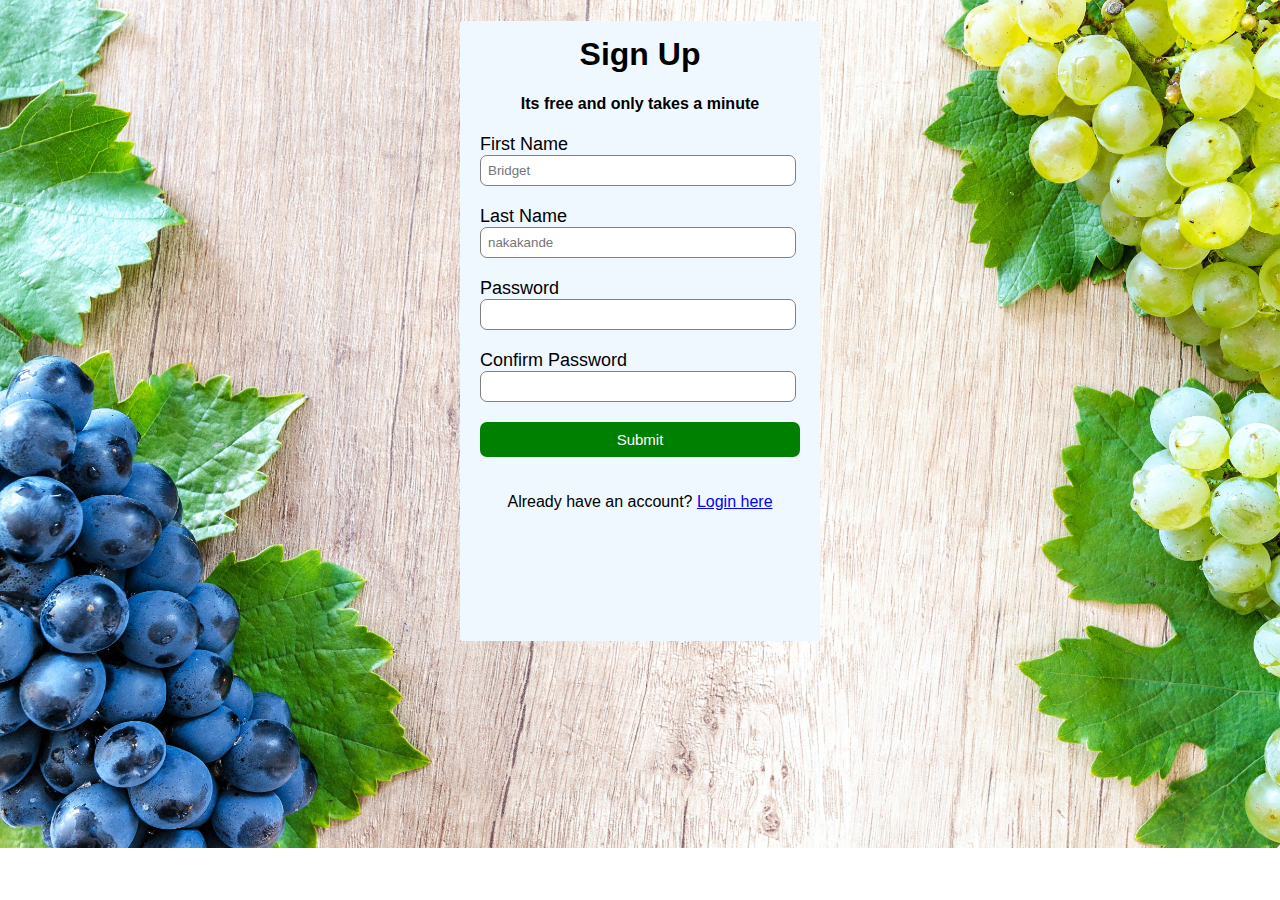
==== customer-signup.html @ 9560b56e "resolve conflicts" ====
<!DOCTYPE html>
<html lang="en">
<head>
    <meta charset="UTF-8">
    <meta http-equiv="X-UA-Compatible" content="IE=edge">
    <meta name="viewport" content="width=device-width, initial-scale=1.0">
    <title>Mama -green</title>
    <link rel="stylesheet" href="customer-signup.css">
</head>
<body>
    <div class="signup-box">
        <h1>Sign Up</h1>
        <h4>Its free and only takes a minute</h4>
        <form>
             <label>First Name</label>
             <input type="text" placeholder="Bridget" >
             <label>Last Name</label>
             <input type="text" placeholder="nakakande" >
             <label>Password</label>
             <input type="password" placeholder="" >
             <label> Confirm Password</label>
             <input type="password" placeholder="" >
             <input type="button" value ="Submit">
        </form>
        <P id="para-2">Already have an account? <a href="login.html">Login here</a></P>

    
    </div>
   
</body>
</html>
---- customer-signup.css ----
body{
    background-image: url(images/back\ \(1\).jpg);   
    background-repeat: no-repeat;
    background-size: 100%; 
font-family: Arial, Helvetica, sans-serif;



}
.signup-box{
    width: 360px;
    height: 620px;
    margin: auto;
    background-color: aliceblue;
    border-radius: 3px;
}
.order-box{

    width: 360px;
    height: 620px;
    margin: auto;
    background-color: aliceblue;
    border-radius: 3px ;

}
.login-box{
    width:360px;
    height: 280px;
    background-color: white;
    margin: auto;
    border-radius: 3px;






}
h1{
    text-align: center;
    padding-top: 15px;




}
h4{
    text-align: center;


}
form{
    width: 300px;
    margin-left: 20px;


}
form label{
    display: flex;
    margin-top: 20px;
    font-size: 18px;

}
form input{
    width: 100%;
    padding: 7px;
    border:none ;
    border:1px solid gray;
    border-radius: 7px;
    outline: none;


}
input[type="button"]{
    width: 320px;
    height:35px ;
    margin-top: 20px;
    border: none;
    background-color: green;
    color: white;
    font-size: 15px;

}
p{
    text-align: center;
    padding-top:20px;
   


}
#para-2 a{
    color: blue;


}
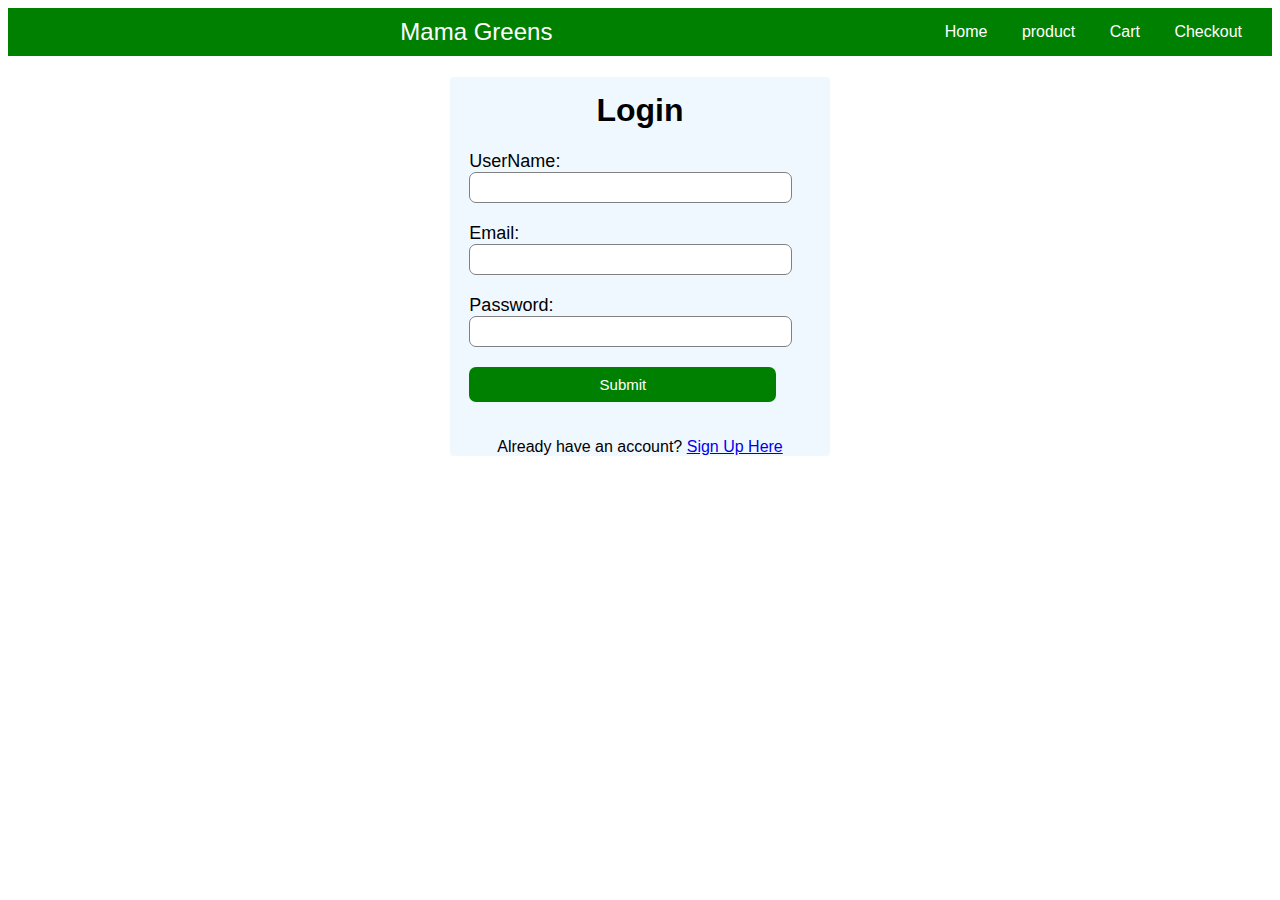
==== commit e8185c2e: "Made the pages responsive" ====
--- a/customer-signup.html
+++ b/customer-signup.html
@@ -4,28 +4,746 @@
     <meta charset="UTF-8">
     <meta http-equiv="X-UA-Compatible" content="IE=edge">
     <meta name="viewport" content="width=device-width, initial-scale=1.0">
-    <title>Mama -green</title>
+    <title>Login</title>
     <link rel="stylesheet" href="customer-signup.css">
-</head>
-<body>
+
+
+  </head>
+  <body>
+    <section class="navBar">
+      <div class="topNav">
+        <div>
+          <img id="logoPic" src="images/mama greens.jpg" alt="">
+        </div>
+        <div class="logo">
+          <span>Mama Greens</span>
+        </div>
+        <div class="navItems">
+          <a href="index.html">Home</a>
+          <a href="product.html">product</a>
+          <a href="order.html">Cart</a>
+          <a href="checkout.html">Checkout</a>
+        </div>
+      </div>
+    </section>
+    
     <div class="signup-box">
-        <h1>Sign Up</h1>
-        <h4>Its free and only takes a minute</h4>
-        <form>
-             <label>First Name</label>
-             <input type="text" placeholder="Bridget" >
-             <label>Last Name</label>
-             <input type="text" placeholder="nakakande" >
-             <label>Password</label>
-             <input type="password" placeholder="" >
-             <label> Confirm Password</label>
-             <input type="password" placeholder="" >
-             <input type="button" value ="Submit">
-        </form>
-        <P id="para-2">Already have an account? <a href="login.html">Login here</a></P>
-
-    
+      <h1>Login</h1>
+      <form>
+        <label for="name">UserName:</label>
+        <input type="text" id="name" name="name" required>
+
+        <label for="email">Email:</label>
+        <input type="email" id="email" name="email" required>
+
+        <label for="password">Password:</label>
+        <input type="password" id="password" name="password" required>
+
+        <input type="button" value="Submit">
+      </form>
+    <p>Already have an account? <a href="#" id="para-2">Sign Up Here</a></p>
+      
     </div>
-   
-</body>
-</html>+    </html>
+
+
+
+
+
+
+
+
+
+
+
+
+
+
+
+
+
+
+
+
+
+
+
+
+
+
+  
+
+
+ 
+ 
+ 
+ 
+ 
+ 
+ 
+
+ 
+ 
+
+ 
+ 
+
+ 
+ 
+ 
+ 
+
+ 
+ 
+ 
+ 
+ 
+
+ 
+ 
+
+ 
+ 
+ 
+
+ 
+ 
+ 
+ 
+ 
+
+ 
+ 
+
+ 
+ 
+ 
+ 
+
+
+
+
+
+
+
+
+
+
+
+
+
+
+
+
+
+
+
+
+
+
+
+
+
+
+
+
+
+
+
+
+
+
+
+
+
+
+
+
+
+
+
+
+
+
+
+
+
+ 
+ 
+ 
+ 
+ 
+ 
+ 
+
+ 
+ 
+
+ 
+ 
+
+ 
+ 
+ 
+ 
+
+ 
+ 
+ 
+ 
+ 
+
+ 
+ 
+
+ 
+ 
+ 
+
+ 
+ 
+ 
+ 
+ 
+
+ 
+ 
+
+ 
+ 
+ 
+ 
+
+
+ 
+ 
+ 
+ 
+ 
+ 
+ 
+
+ 
+ 
+
+ 
+ 
+
+ 
+ 
+ 
+ 
+
+ 
+ 
+ 
+ 
+ 
+
+ 
+ 
+
+ 
+ 
+ 
+
+ 
+ 
+ 
+ 
+ 
+
+ 
+ 
+
+ 
+ 
+ 
+ 
+
+
+ 
+ 
+ 
+ 
+ 
+ 
+ 
+
+ 
+ 
+
+ 
+ 
+
+ 
+ 
+ 
+ 
+
+ 
+ 
+ 
+ 
+ 
+
+ 
+ 
+
+ 
+ 
+ 
+
+ 
+ 
+ 
+ 
+ 
+
+ 
+ 
+
+ 
+ 
+ 
+ 
+
+
+ 
+ 
+ 
+ 
+ 
+ 
+ 
+
+ 
+ 
+
+ 
+ 
+
+ 
+ 
+ 
+ 
+
+ 
+ 
+ 
+ 
+ 
+
+ 
+ 
+
+ 
+ 
+ 
+
+ 
+ 
+ 
+ 
+ 
+
+ 
+ 
+
+ 
+ 
+ 
+ 
+
+
+ 
+ 
+ 
+ 
+ 
+ 
+ 
+
+ 
+ 
+
+ 
+ 
+
+ 
+ 
+ 
+ 
+
+ 
+ 
+ 
+ 
+ 
+
+ 
+ 
+
+ 
+ 
+ 
+
+ 
+ 
+ 
+ 
+ 
+
+ 
+ 
+
+ 
+ 
+ 
+ 
+
+
+ 
+ 
+ 
+ 
+ 
+ 
+ 
+
+ 
+ 
+
+ 
+ 
+
+ 
+ 
+ 
+ 
+
+ 
+ 
+ 
+ 
+ 
+
+ 
+ 
+
+ 
+ 
+ 
+
+ 
+ 
+ 
+ 
+ 
+
+ 
+ 
+
+ 
+ 
+ 
+ 
+
+
+ 
+ 
+ 
+ 
+ 
+ 
+ 
+
+ 
+ 
+
+ 
+ 
+
+ 
+ 
+ 
+ 
+
+ 
+ 
+ 
+ 
+ 
+
+ 
+ 
+
+ 
+ 
+ 
+
+ 
+ 
+ 
+ 
+ 
+
+ 
+ 
+
+ 
+ 
+ 
+ 
+
+
+ 
+ 
+ 
+ 
+ 
+ 
+ 
+
+ 
+ 
+
+ 
+ 
+
+ 
+ 
+ 
+ 
+
+ 
+ 
+ 
+ 
+ 
+
+ 
+ 
+
+ 
+ 
+ 
+
+ 
+ 
+ 
+ 
+ 
+
+ 
+ 
+
+ 
+ 
+ 
+ 
+
+
+ 
+ 
+ 
+ 
+ 
+ 
+ 
+
+ 
+ 
+
+ 
+ 
+
+ 
+ 
+ 
+ 
+
+ 
+ 
+ 
+ 
+ 
+
+ 
+ 
+
+ 
+ 
+ 
+
+ 
+ 
+ 
+ 
+ 
+
+ 
+ 
+
+ 
+ 
+ 
+ 
+
+
+ 
+ 
+ 
+ 
+ 
+ 
+ 
+
+ 
+ 
+
+ 
+ 
+
+ 
+ 
+ 
+ 
+
+ 
+ 
+ 
+ 
+ 
+
+ 
+ 
+
+ 
+ 
+ 
+
+ 
+ 
+ 
+ 
+ 
+
+ 
+ 
+
+ 
+ 
+ 
+ 
+
+
+ 
+ 
+ 
+ 
+ 
+ 
+ 
+
+ 
+ 
+
+ 
+ 
+
+ 
+ 
+ 
+ 
+
+ 
+ 
+ 
+ 
+ 
+
+ 
+ 
+
+ 
+ 
+ 
+
+ 
+ 
+ 
+ 
+ 
+
+ 
+ 
+
+ 
+ 
+ 
+ 
+
+
+
+
+ 
+ 
+ 
+ 
+ 
+
+
+ 
+ 
+ 
+ 
+ 
+ 
+ 
+ 
+ 
+ 
+ 
+ 
+ 
+ 
+ 
+ 
+ 
+ 
+ 
+
+
+
+
+
+ 
+
+
+
+
+
+
+ 
+
+ 
+ 
+
+ 
+
+ 
+ 
+ 
+ 
+ 
+ 
+ 
+ 
+ 
+ 
+ 
+ 
+ 
+ 
+
--- a/customer-signup.css
+++ b/customer-signup.css
@@ -1,95 +1,171 @@
-body{
-    background-image: url(images/back\ \(1\).jpg);   
-    background-repeat: no-repeat;
-    background-size: 100%; 
-font-family: Arial, Helvetica, sans-serif;
+
+      body {
+        /* background-color: lightseagreen; */
+        font-family: -apple-system, BlinkMacSystemFont, 'Segoe UI', Roboto, Oxygen, Ubuntu, Cantarell, 'Open Sans', 'Helvetica Neue', sans-serif;
+      }
 
 
+      /* Navbar styles */
+.navBar {
+  background-color:green;
+  color: white;
+  padding: 10px;
+}
 
+.topNav {
+  display: flex;
+  justify-content: space-between;
+  align-items: center;
 }
-.signup-box{
-    width: 360px;
-    height: 620px;
-    margin: auto;
-    background-color: aliceblue;
-    border-radius: 3px;
+
+.logo {
+  font-size: 24px;
 }
-.order-box{
 
-    width: 360px;
-    height: 620px;
-    margin: auto;
-    background-color: aliceblue;
-    border-radius: 3px ;
+.navItems a {
+  color: white;
+  text-decoration: none;
+  padding: 10px;
+  margin-right: 10px;
+  /* border-radius: 5px; */
+  /* background-color: #4CAF50; */
+}
 
+/* Media queries */
+@media only screen and (max-width: 600px) {
+  .topNav {
+    flex-direction: column;
+  }
+
+  .navItems a {
+    font-size: 14px;
+  }
 }
-.login-box{
-    width:360px;
-    height: 280px;
-    background-color: white;
-    margin: auto;
-    border-radius: 3px;
 
 
+      .signup-box {
+        width: 360px;
+        height: 720px;
+        margin: auto;
+        background-color: aliceblue;
+        border-radius: 3px;
+      }
 
+      .order-box {
+        width: 360;
+        height: 620px;
+        margin: auto;
+        background-color: aliceblue;
+        border-radius: 3px;
+      }
 
+      .login-box {
+        width: 360px;
+        height: 280px;
+        background-color: white;
+        margin: auto;
+        border-radius: 3px;
+      }
 
+      h1 {
+        text-align: center;
+        padding-top: 15px;
+      }
 
-}
-h1{
-    text-align: center;
-    padding-top: 15px;
+      h4 {
+        text-align: center;
+      }
 
+      form {
+        width: 300px;
+        margin-left: 20px;
+      }
 
+      form label {
+        display: flex;
+        margin-top: 20px;
+        font-size: 18px;
+      }
 
+      form input {
+         width: 90%; 
+        padding: 7px;
+        border: none;
+        border: 1px solid gray;
+        border-radius: 7px;
+        outline: none;
+      }
 
-}
-h4{
-    text-align: center;
+      input[type="button"] {
+        width: 320px;
+        height: 35px;
+        margin-top: 20px;
+        border: none;
+        background-color: green;
+        color: white;
+        font-size: 15px;
+      }
 
+      p {
+        text-align: center;
+        padding-top: 20px;
+      }
 
-}
-form{
-    width: 300px;
-    margin-left: 20px;
+      #para-2 a {
+        color: blue;
+      }
 
+      /* media queries */
+      @media only screen and (max-width: 600px) {
+        .signup-box,
+        .order-box,
+        .login-box {
+          width: 100%;
+          height: auto;
+        }
 
-}
-form label{
-    display: flex;
-    margin-top: 20px;
-    font-size: 18px;
+        form {
+          width: 90%;
+          margin-left: 5%;
+        }
 
-}
-form input{
-    width: 100%;
-    padding: 7px;
-    border:none ;
-    border:1px solid gray;
-    border-radius: 7px;
-    outline: none;
+        input[type="button"] {
+          width: 90%;
+        }
+      }
 
+      @media only screen and (min-width: 601px) and (max-width: 900px) {
+        .signup-box,
+        .order-box,
+        .login-box {
+          width: 50%;
+          height: auto;
+        }
 
-}
-input[type="button"]{
-    width: 320px;
-    height:35px ;
-    margin-top: 20px;
-    border: none;
-    background-color: green;
-    color: white;
-    font-size: 15px;
+        form {
+          width: 90%;
+          margin-left: 5%;
+        }
 
-}
-p{
-    text-align: center;
-    padding-top:20px;
-   
+        input[type="button"] {
+          width: 90%;
+        }
+      }
 
+      @media only screen and (min-width: 901px) {
+        .signup-box,
+        .order-box,
+        .login-box {
+          width: 30%;
+          height: auto;
+        } 
 
-}
-#para-2 a{
-    color: blue;
+        form {
+          width: 90%;
+          margin-left: 5%;
+         } 
 
-
-}+         input[type="button"] { 
+           width: 90%; 
+        } 
+      } 